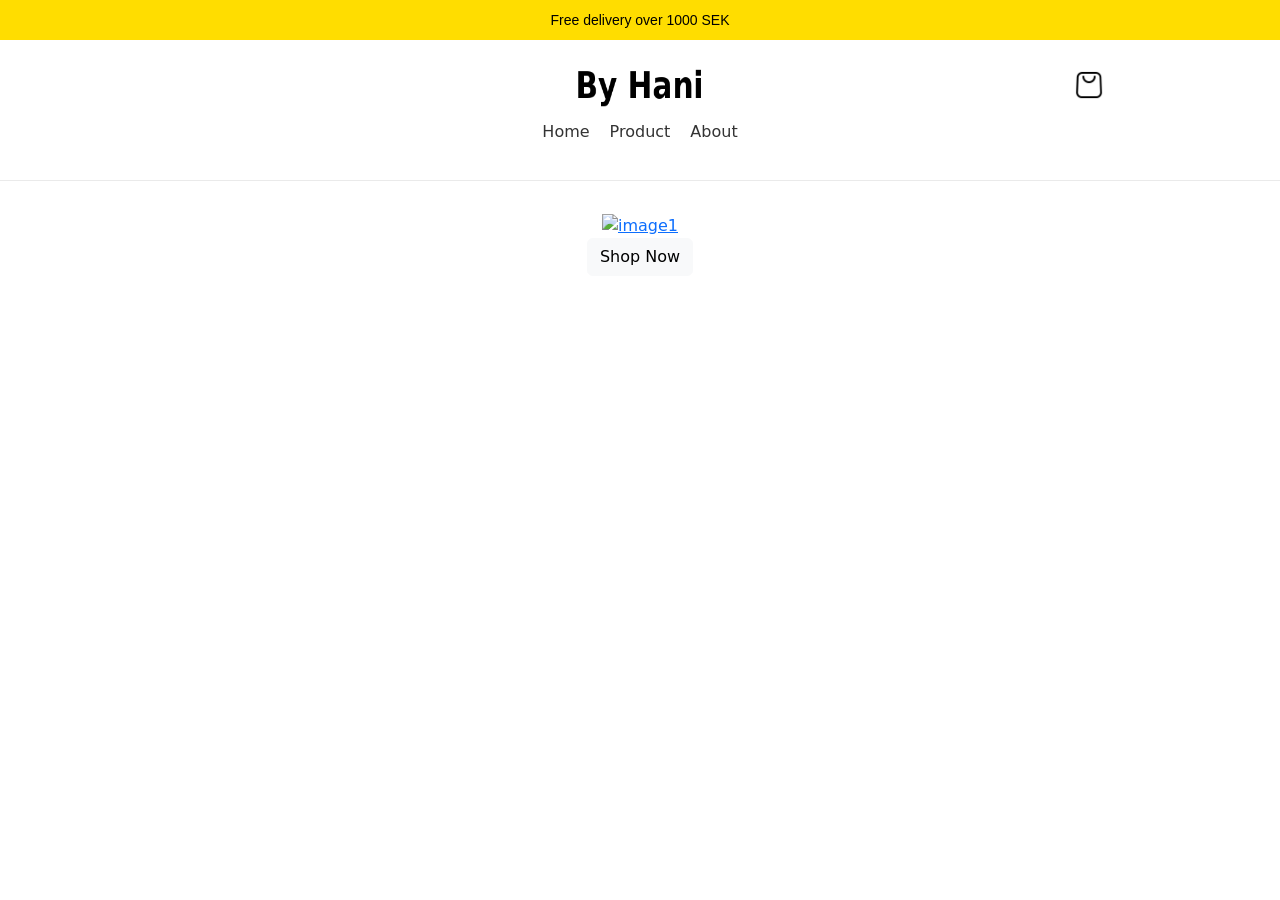
==== index.html @ 1ec493b9 "first commit" ====
<!DOCTYPE html>
<html lang="en">
<head>
    <meta charset="UTF-8">
    <meta name="viewport" content="width=device-width, initial-scale=1.0">
    <title>By Hani</title>
    <link href="https://cdn.jsdelivr.net/npm/bootstrap@5.3.3/dist/css/bootstrap.min.css" rel="stylesheet" integrity="sha384-QWTKZyjpPEjISv5WaRU9OFeRpok6YctnYmDr5pNlyT2bRjXh0JMhjY6hW+ALEwIH" crossorigin="anonymous">
    <link rel="stylesheet" href="css/styles.css">
</head>
<body>
    <header>
        <div class ="top-header-bar">
            <p>Free delivery over 1000 SEK</p>
        </div>

        <div class="header-main">
            <div class="logo-and-basket">
                <div class="logo">
                    <a href="#"><img src="img/By_Hani_Logo.png" alt="By Hani Logo"></a>
                </div>
                <div class="cart-icon">
                    <a href="checkout.html"><img src="img/shopping-bag.png" alt="shopping bag icon" id="cart"></a>
                </div>
            </div>
            
            <nav class="navigation mb-2 mb-lg-0">
                <ul>
                    <li><a href="#">Home</a></li>
                    <li><a href="product.html">Product</a></li>
                    <li><a href="about.html">About</a></li>
                </ul>
            </nav>
        </div>    
    </header>

    <div class="container">
        <a href="product.html">
            <img src=https://loremflickr.com/800/600?random=1" alt="image1">
        </a>
    
        <a href="product.html">
            <button type="button" class="btn btn-light">Shop Now</button>
        </a>
    </div>

</body>
</html>
---- css/styles.css ----
* {
    margin: 0;
    padding: 0;
    box-sizing: border-box;
}

header {
    width: 100%;
    display: flex;
    flex-direction: column;
}

.top-header-bar {
    background-color: hsl(52, 100%, 50%, 1);
    color: black;
    text-align: center;
    font-size: 14px;
    font-family: 'Gill Sans', 'Gill Sans MT', Calibri, 'Trebuchet MS', sans-serif;
    width: 100vw;
    padding: 10px 0;
    height: 40px;
}

.header-main {
    display: flex;
    flex-direction: column;
    justify-content: space-between;
    align-items: center;
    padding: 20px;
    background-color: #ffffff;
    border-bottom: 1px solid #eaeaea;
}

.logo-and-basket {
    display: flex;
    justify-content: space-between;
    align-items: center;
    width: 100%;
}

.logo {
    flex-grow: 1;
    text-align: center;
    width: 80%;
    padding-left: 15%;
}

.logo img {
    height: 50px;
    max-width: 20%;
        min-width: 10em;
}

.cart-icon {
    margin-left: auto;
    width: 10%;
    margin-right: 5%;
}

.cart-icon img {
    width: 30px;
}

.navigation {
    width: 100%;
    display: flex;
    flex-direction: row;
    justify-content: center;
    margin-top: 10px;
}

.navigation ul {
    list-style: none;
    display: flex;
    gap: 20px;
    padding: 0;
}

.navigation a {
    text-decoration: none;
    color: #333;
    font-size: 16px;
    transition: color 0.3s;
}

.navigation a:hover {
    color: #007BFF;
}

@media (max-width: 768px) {
    .top-header-bar {
        font-size : 12px;
        padding: 8px 0;
    }


    .header-main {
        flex-direction: column;
    }

    .logo {
        order: 1;
    }

    .logo img {
        height: 40px;
    }

    .cart-icon {
       order:2;
    }

    .navigation ul {
        flex-direction: row;
        align-items: center;
    }
}

.checkout-container {
    display: flex;
    justify-content: space-between;
    padding: 20px;
    flex-wrap: 20px;
  }
  
  .cart-summary, .info-section, .customer-service {
    flex: 1;
    margin: 10px;
    min-width: 250px;
  }
  
  .cart-summary {
    border-right: 1px solid #ccc;
    padding-right: 20px;
  }
  
  .info-section {
    border-right: 1px solid #ccc;
    padding-right: 20px;
  }
  
  .customer-service {
    font-size: 14px;
  }

  .container {
    margin-top: 2em;
    display: flex;
    flex-direction: column;
    justify-content: center;
    align-items: center;
  }

.container {
    max-width: 90%;
}
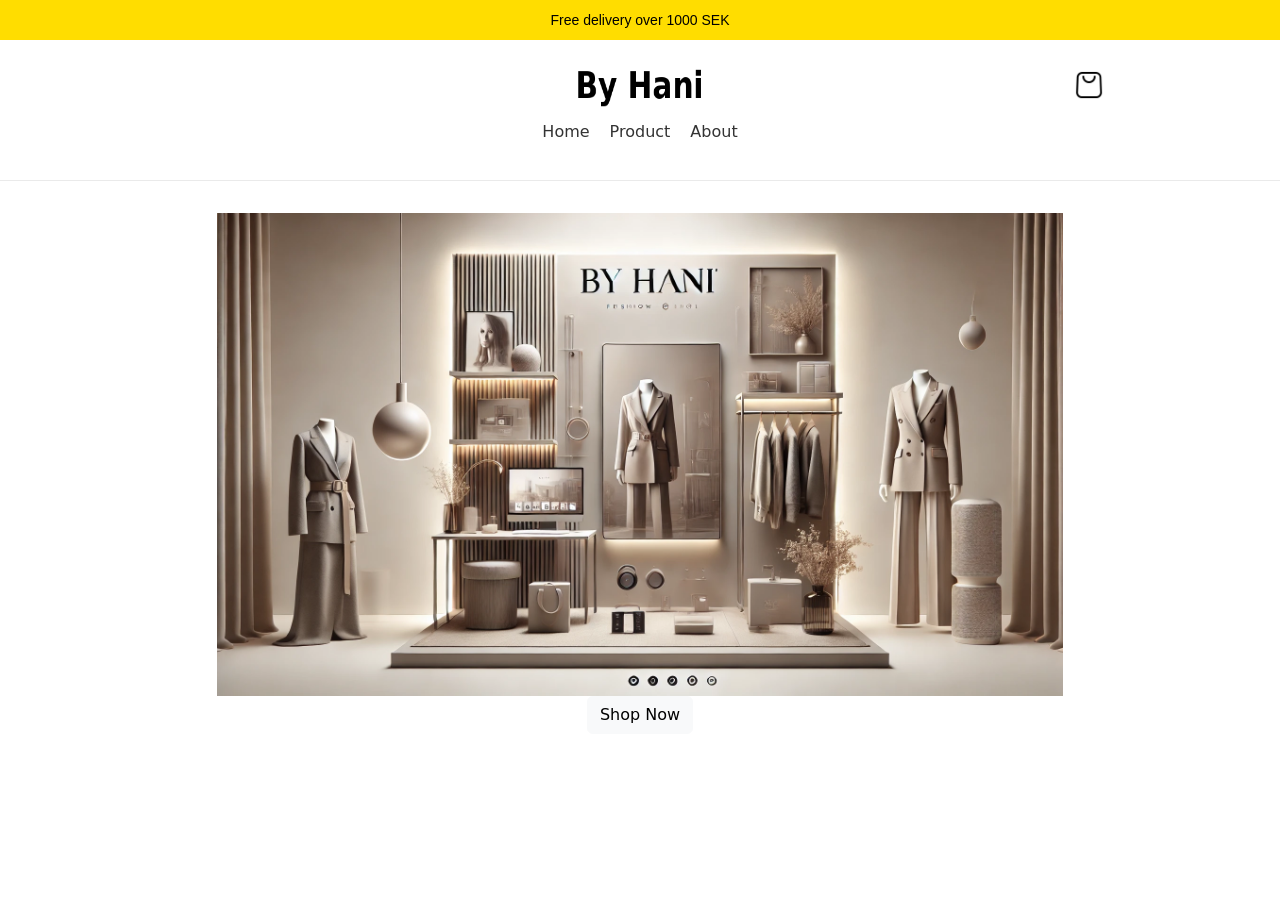
==== commit b584e715: "working on adding multiple items in shopping cart" ====
--- a/index.html
+++ b/index.html
@@ -35,7 +35,7 @@
 
     <div class="container">
         <a href="product.html">
-            <img src=https://loremflickr.com/800/600?random=1" alt="image1">
+            <img src="img/main3.png" alt="image1" class="image">
         </a>
     
         <a href="product.html">
--- a/css/styles.css
+++ b/css/styles.css
@@ -93,7 +93,6 @@
         padding: 8px 0;
     }
 
-
     .header-main {
         flex-direction: column;
     }
@@ -113,6 +112,11 @@
     .navigation ul {
         flex-direction: row;
         align-items: center;
+    }
+
+    .image {
+        width: 80%;
+        margin: auto;
     }
 }
 
@@ -153,7 +157,20 @@
 
 .container {
     max-width: 90%;
+    position: relative;
 }
 
+.image {
+    opacity: 1;
+    display: block;
+    width: 75%;
+    height: auto;
+    transition: opacity 0.5s ease-in-out;
+    margin: auto;
+}
+
+.container:hover .image {
+    opacity: 0.5;
+}
   
 
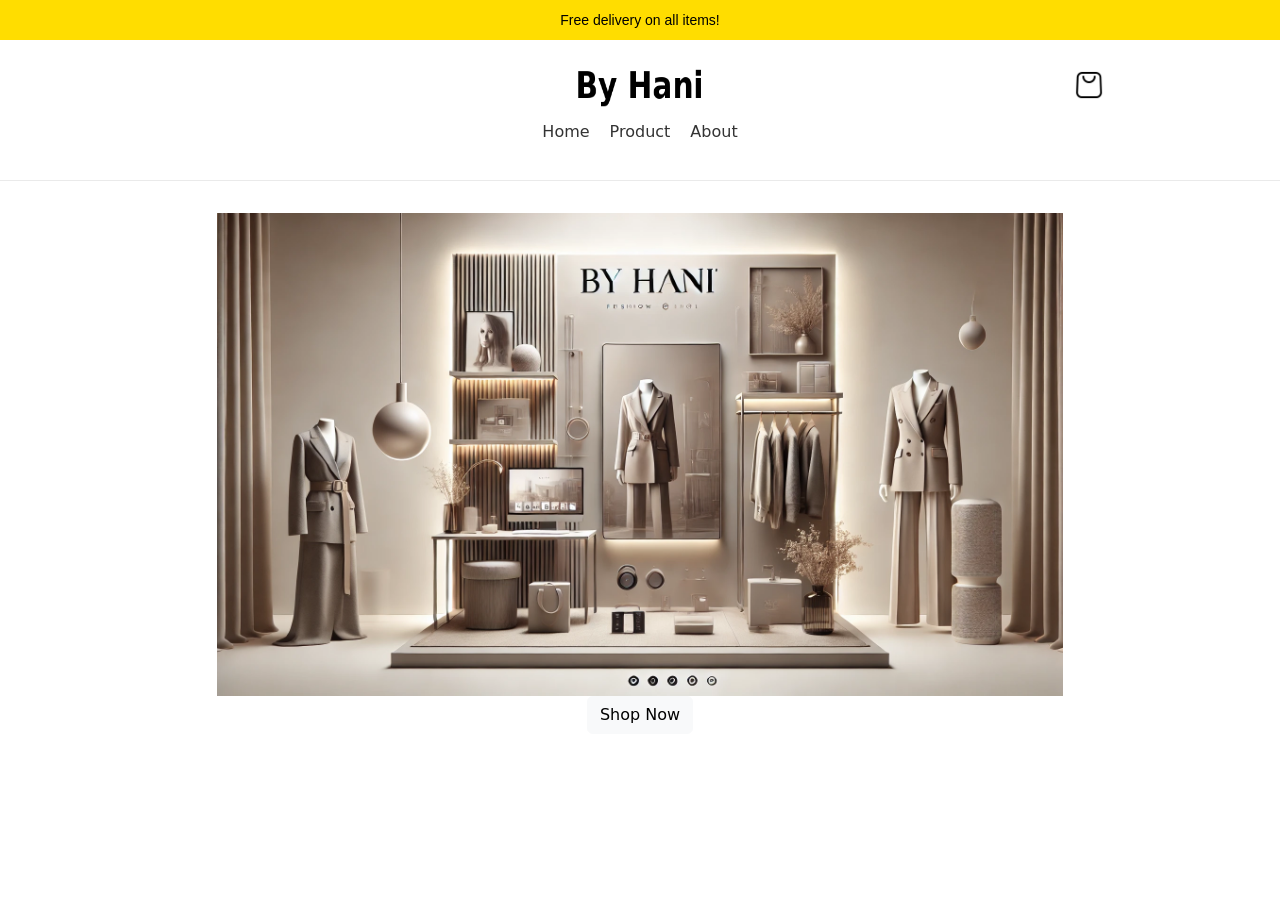
==== commit e67253e9: "changed banner text" ====
--- a/index.html
+++ b/index.html
@@ -10,7 +10,7 @@
 <body>
     <header>
         <div class ="top-header-bar">
-            <p>Free delivery over 1000 SEK</p>
+            <p>Free delivery on all items!</p>
         </div>
 
         <div class="header-main">
--- a/css/styles.css
+++ b/css/styles.css
@@ -43,6 +43,10 @@
     text-align: center;
     width: 80%;
     padding-left: 15%;
+}
+
+#checkout-logo {
+    padding-left: 0%;
 }
 
 .logo img {
@@ -123,8 +127,20 @@
 .checkout-container {
     display: flex;
     justify-content: space-between;
+    max-width: 25%;
+    height: 4 em;
     padding: 20px;
     flex-wrap: 20px;
+  }
+
+  .checkout-img-container {
+    max-width: 100%;
+    height: 1 em;
+  }
+
+  .checkout-img-container img {
+    max-width: 100%;
+    height: 7em;
   }
   
   .cart-summary, .info-section, .customer-service {
@@ -172,5 +188,4 @@
 .container:hover .image {
     opacity: 0.5;
 }
-  
 
